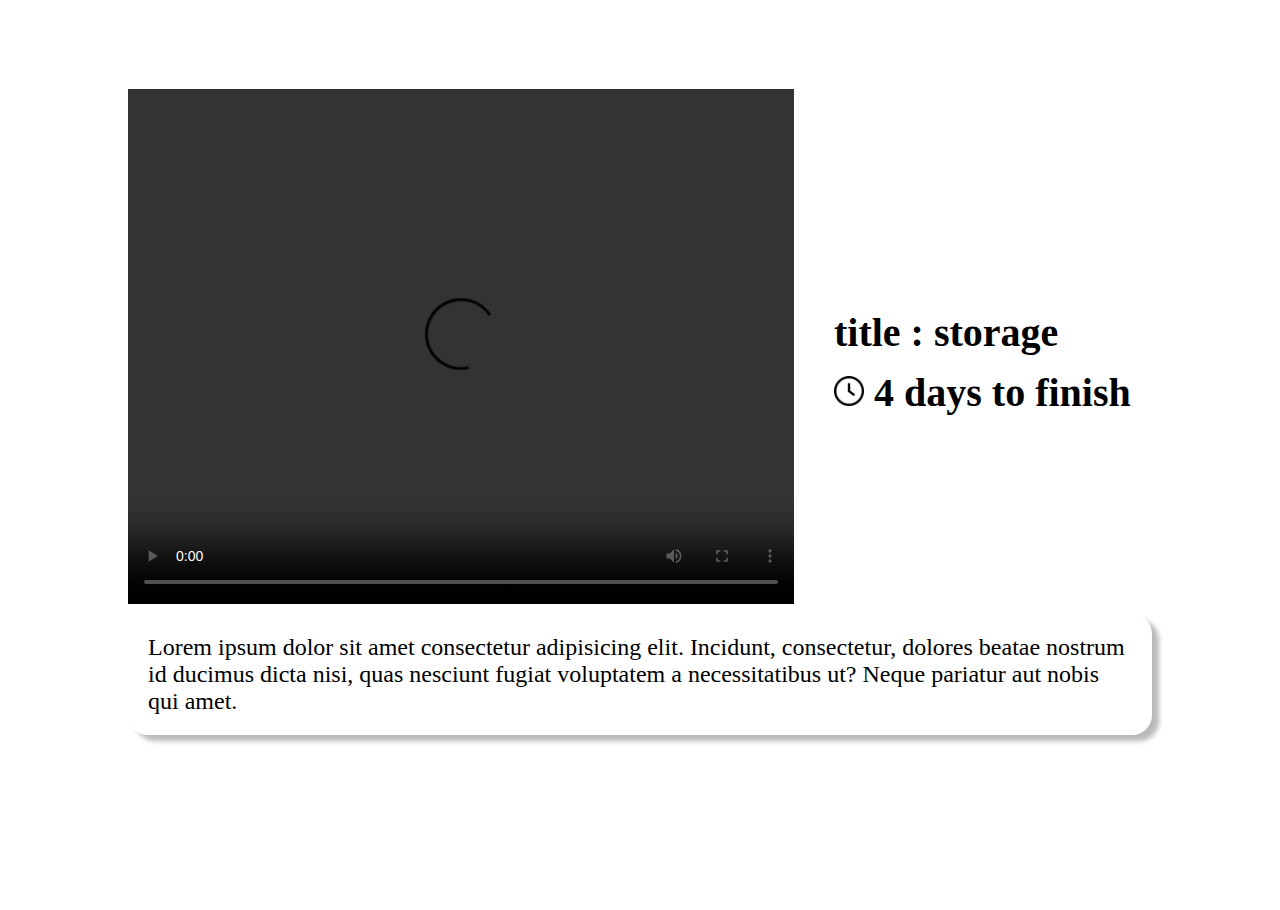
==== projects/pro 1/index.html @ 7a6dc3d1 "Add files via upload" ====
<!DOCTYPE html>
<html lang="en">
<head>
    <meta charset="UTF-8">
<link rel="stylesheet" href="style.css">
<meta name="viewport" content="width=device-width, initial-scale=1.0">
    <title> project 3</title>
</head>
<body>


    <header>
  
    
        <h1 class="logo">ibrahim wael </h1>
        <div class="naver">
    
       <a href=""> <button >Home</button></a>
     
    </div> 

</header>


<div class="content">

<div class="box box1">
<video src="video/0718.mp4" controls></video>

</div> 

<!-- <div class="box box4">
<h1> title : storage</h1>
</div> -->

<div class="box box2">

    <h1> title : storage</h1>
    <h1>  <img  class="icon" src="video/clock.png" alt="icon"> 4 days to finish </h1>
    
</div>
<div class="box box3">
  
<p>Lorem ipsum dolor sit amet consectetur adipisicing elit. Incidunt, consectetur, dolores beatae nostrum id ducimus dicta nisi, quas nesciunt fugiat voluptatem a necessitatibus ut? Neque pariatur aut nobis qui amet.</p>
</div>
</div>
    
</body>
<script src="java.js"></script>
</html>
---- projects/pro 1/style.css ----
*{
    margin: 0;
    padding: 0;

}
body{
    background-image: url( video/pexels-felixmittermeier-956999.jpg);
    background-repeat: no-repeat;
    background-size: cover;
      background-position: center;  
 
  height: 100vh;
      scrollbar-width: none;
}

 /*header*/
 header{
 color: #ffffff;
    width: 90%;
    
margin: 10px auto ;
    display: grid;
    grid-template-columns: 1fr 1fr 1fr    ;

 }
 header .logo {
    font-size: 30px;
    grid-column: 1/3;
   

 }
 header .naver{
    grid-column: 6;
    
 }
 .naver button {
   
    padding: 10px;
    border-radius: 20px;
    border: solid white 1px;
    font-size: 15px;
    letter-spacing: 4px;
    background-color:  transparent;
 
    color: white;
    transition:  0.2s ease-in-out;

  }

  .naver  button:hover {
    background-color: white;
    box-shadow: 1px 1px 100px #ffffff;
    color: #000000;
    transform: scale(1.1);

  }


.content{
    display: grid;
    grid-template-columns:  2fr 2fr 1fr 1fr;
    grid-template-rows:  repeat(4 ,  100px);
    grid-gap: 10px;
background-color: rgb(255, 255, 255);
    margin: auto;
    width: 80%;
    height: 80%;
    padding: 30px;
    border-radius: 20px;
    overflow: scroll;
    scrollbar-width:none ;
}

.content .box1{
    grid-column: 1/3;
    grid-row: 1/6    ;
 
background-color: #000000;
    
    }

    .content .box1 video{
        width: 100%;
        height: 100%;
  
 
    }


.content .box2{
 
grid-column:  3/5;
grid-row: 3/4;
 margin-left: 30px;
font-size: 20px;
display: flex;
flex-direction:column;
justify-content:space-between;
    
}

.icon{
    width: 30px;
    margin-top: 20px;
 
}


.content .box3{
    padding: 20px;
    font-size: 24px;
    grid-column:1/6 ;
    grid-row:  6/7;
 
 border-radius: 20px;
 height: fit-content;
 
 box-shadow: 7px 6px 5px rgb(185, 185, 185);
 
    
    }
 
    @media screen and (max-width:900px)   {
        .content{
        
            grid-template-rows: repeat(8,100px);
        }
    


        .content .box1{
            grid-column: 1/5;
            grid-row: 1/4;
            }
            .content .box2{
                grid-column: 1/5;
                grid-row: 4/5;
                font-size: 15px;
            }
            .content .box3{
                grid-column: 1/5;
                grid-row: 5/8;
            }
        

    }
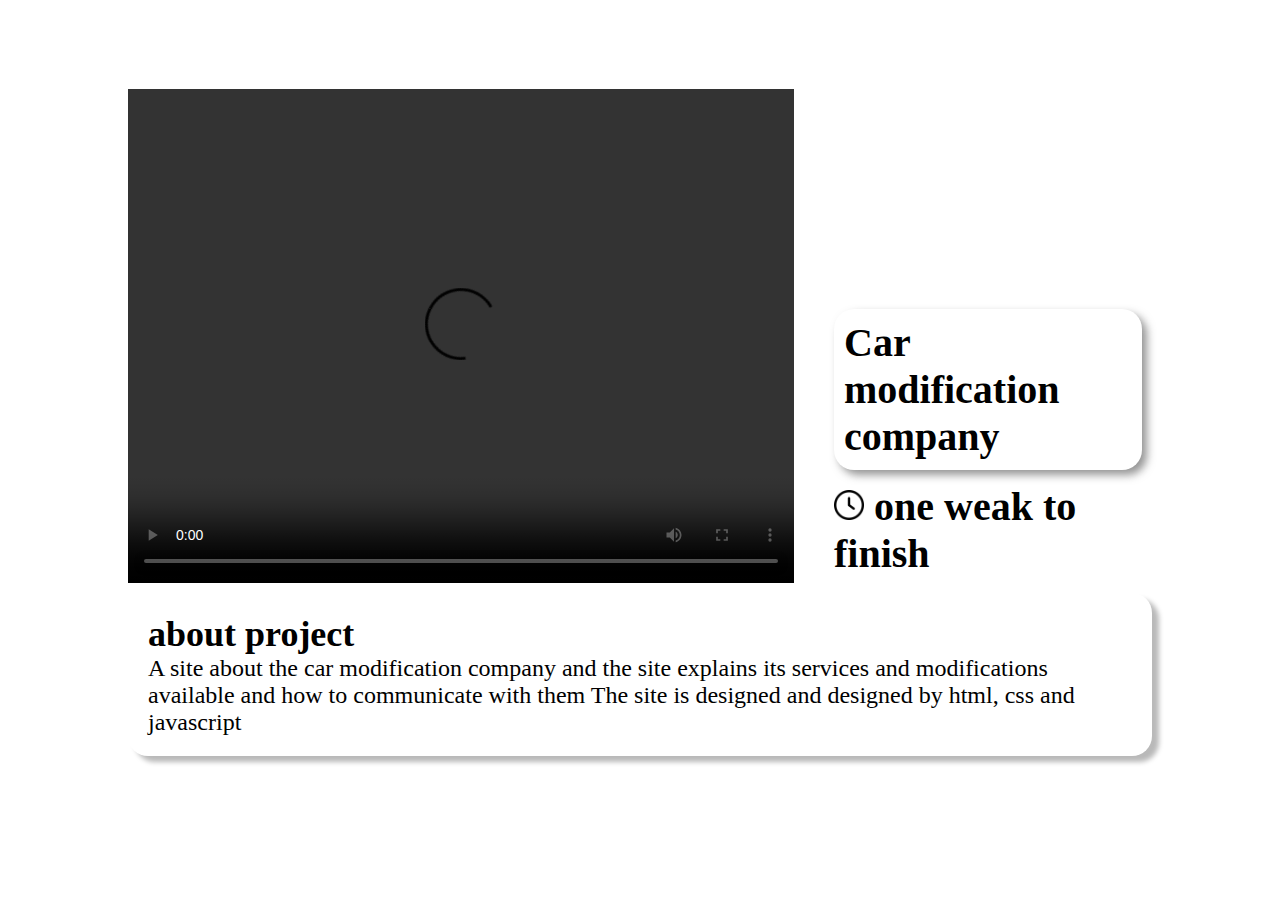
==== commit 2e7167ba: "Add files via upload" ====
--- a/projects/pro 1/index.html
+++ b/projects/pro 1/index.html
@@ -8,9 +8,10 @@
 <html lang="en">
 <head>
     <meta charset="UTF-8">
+    <link rel="icon" href="video/1234-removebg.png">
 <link rel="stylesheet" href="style.css">
 <meta name="viewport" content="width=device-width, initial-scale=1.0">
-    <title> project 3</title>
+    <title> project 1</title>
 </head>
 <body>
 
@@ -21,7 +22,7 @@
         <h1 class="logo">ibrahim wael </h1>
         <div class="naver">
     
-       <a href=""> <button >Home</button></a>
+            <button onclick="window.history.back()" >Home</button> 
      
     </div> 
 
@@ -31,26 +32,27 @@
 <div class="content">
 
 <div class="box box1">
-<video src="video/0718.mp4" controls></video>
-
+     
+      
+ 
+ <video src="video/0725.mp4" controls></video>
 </div> 
-
-<!-- <div class="box box4">
-<h1> title : storage</h1>
-</div> -->
+ 
 
 <div class="box box2">
 
-    <h1> title : storage</h1>
-    <h1>  <img  class="icon" src="video/clock.png" alt="icon"> 4 days to finish </h1>
+    <h1 class="one">   Car modification company</h1>
+    <h1>  <img  class="icon" src="video/clock.png" alt="icon">  one weak to finish </h1>
     
 </div>
 <div class="box box3">
-  
-<p>Lorem ipsum dolor sit amet consectetur adipisicing elit. Incidunt, consectetur, dolores beatae nostrum id ducimus dicta nisi, quas nesciunt fugiat voluptatem a necessitatibus ut? Neque pariatur aut nobis qui amet.</p>
+  <h2>about project</h2>
+<p>A site about the car modification company and the site explains its services and modifications available and how to communicate with them  
+    The site is designed and designed by html, css and javascript</p>
 </div>
 </div>
     
 </body>
 <script src="java.js"></script>
-</html>+</html>
+ --- a/projects/pro 1/style.css
+++ b/projects/pro 1/style.css
@@ -85,8 +85,7 @@
   
  
     }
-
-
+ 
 .content .box2{
  
 grid-column:  3/5;
@@ -97,6 +96,12 @@
 flex-direction:column;
 justify-content:space-between;
     
+}
+.content .box2 .one{
+    padding: 10px;
+ border-radius: 20px;
+ box-shadow: 5px 5px 9px rgba(78, 78, 78, 0.596);
+
 }
 
 .icon{
